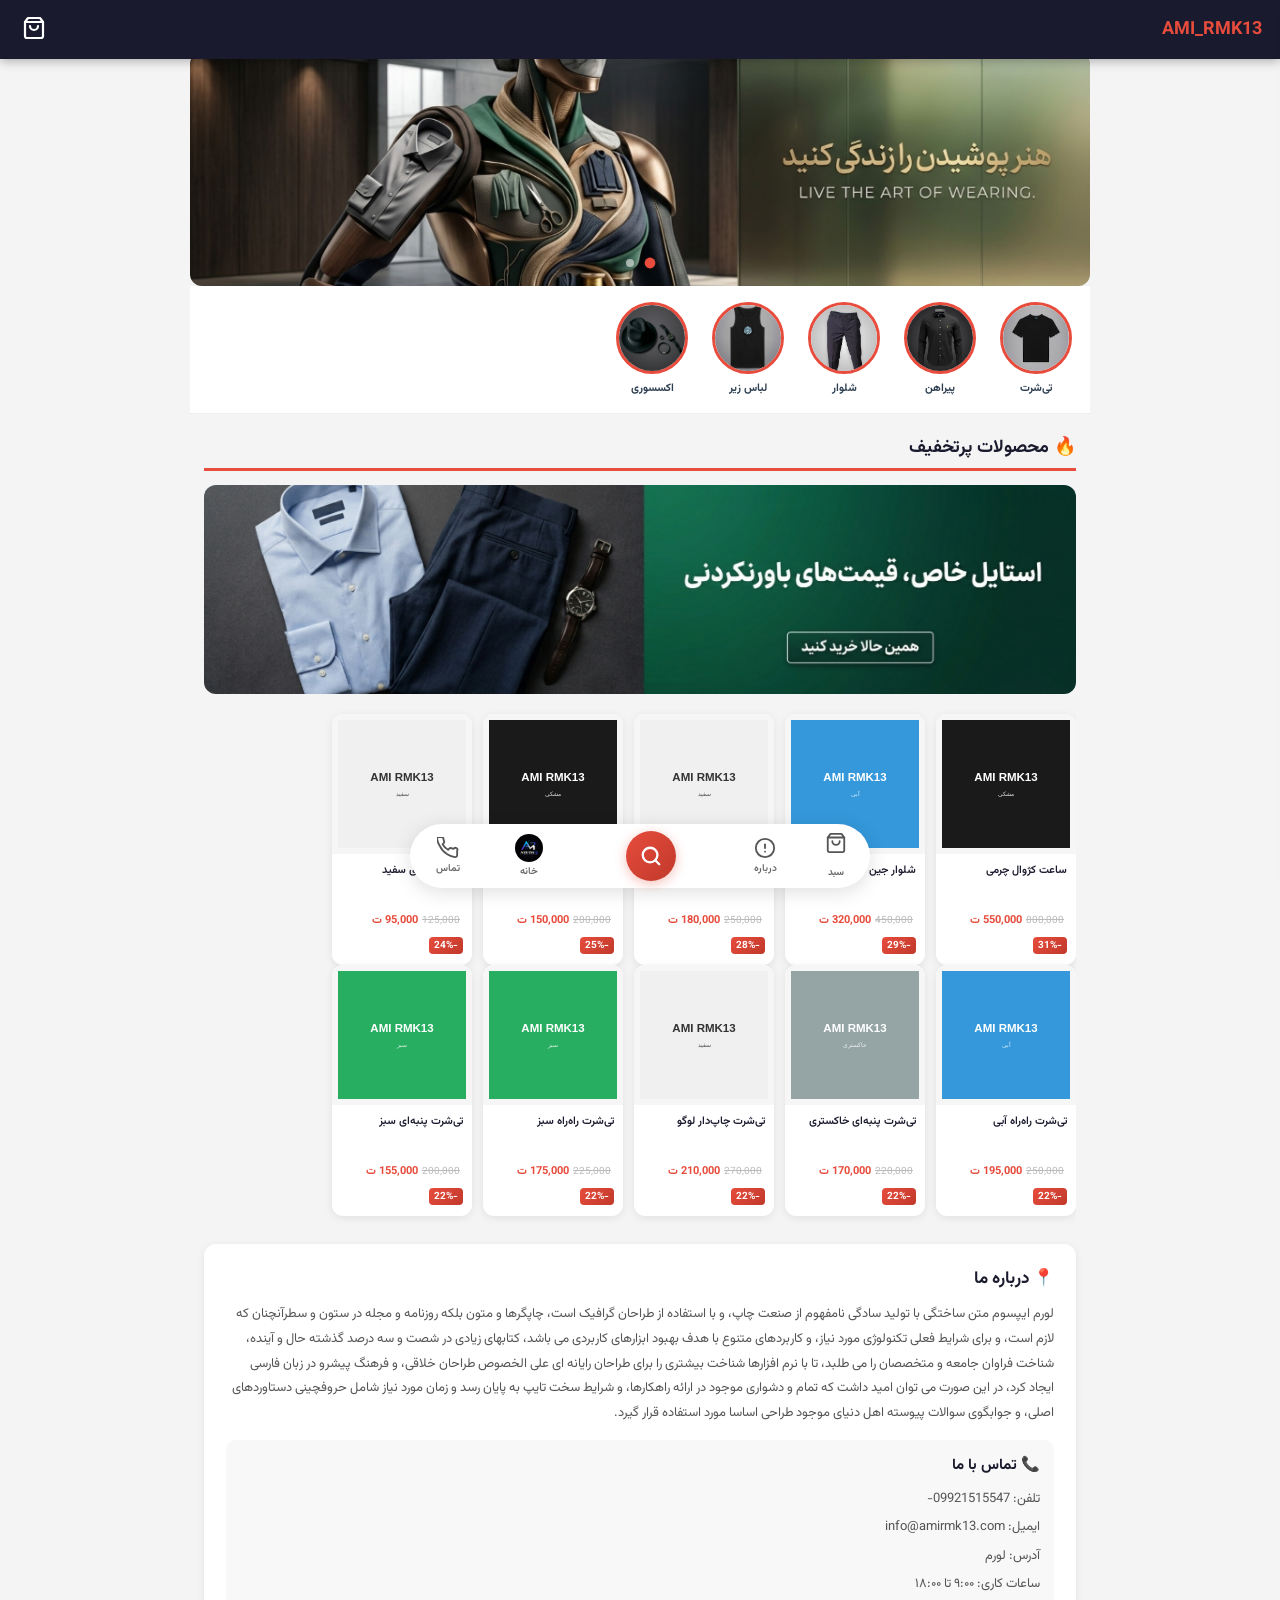
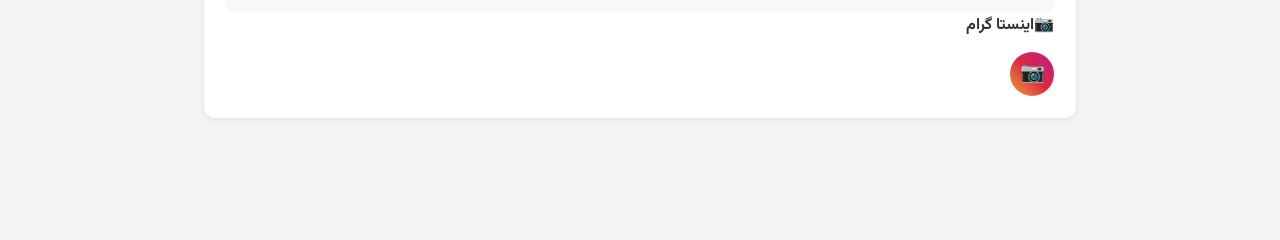
==== index.html @ 7423c5c1 "Add files via upload" ====
<!doctype html>
<html lang="fa" dir="rtl">
  <head>
    <meta charset="UTF-8" />
    <meta name="viewport" content="width=device-width, initial-scale=1.0" />
    <title>AMI_RMK13</title>
    <link
      href="https://fonts.googleapis.com/css2?family=Vazirmatn:wght@400;500;600;700&display=swap"
      rel="stylesheet"
    />
    <link rel="stylesheet" href="shared.css" />
  </head>
  <body>
    <header class="top-header">
      <div class="header-inner">
        <span class="logo-text">AMI_RMK13</span>
        <button class="header-cart-btn" onclick="toggleCart()">
          <svg
            viewBox="0 0 24 24"
            fill="none"
            stroke="white"
            stroke-width="2.2"
            stroke-linecap="round"
            stroke-linejoin="round"
          >
            <path d="M6 2L3 6v14a2 2 0 002 2h14a2 2 0 002-2V6l-3-4z" />
            <line x1="3" y1="6" x2="21" y2="6" />
            <path d="M16 10a4 4 0 01-8 0" />
          </svg>
          <span class="hc-badge" id="hc-badge"></span>
        </button>
      </div>
    </header>

    <div class="banner-slider">
      <div class="b-slide active"><img id="banner1" src="" alt="بنر ۱" /></div>
      <div class="b-slide"><img id="banner2" src="" alt="بنر ۲" /></div>
      <div class="b-dots">
        <span class="b-dot active" onclick="goBanner(0)"></span>
        <span class="b-dot" onclick="goBanner(1)"></span>
      </div>
    </div>

    <div class="cat-section">
      <div class="cat-list">
        <div class="cat-item" onclick="location.href = 'tshirt.html'">
          <div class="cat-circle">
            <img id="cat-tshirt" src="تیشرت.jpg" alt="تی‌شرت" />
          </div>
          <span class="cat-name">تی‌شرت</span>
        </div>
        <div class="cat-item" onclick="location.href = 'shirt.html'">
          <div class="cat-circle">
            <img id="cat-shirt" src="" alt="پیراهن" />
          </div>
          <span class="cat-name">پیراهن</span>
        </div>
        <div class="cat-item" onclick="location.href = 'pants.html'">
          <div class="cat-circle">
            <img id="cat-pants" src="" alt="شلوار" />
          </div>
          <span class="cat-name">شلوار</span>
        </div>
        <div class="cat-item" onclick="location.href = 'underwear.html'">
          <div class="cat-circle">
            <img id="cat-underwear" src="" alt="لباس زیر" />
          </div>
          <span class="cat-name">لباس زیر</span>
        </div>
        <div class="cat-item" onclick="location.href = 'accessory.html'">
          <div class="cat-circle">
            <img id="cat-accessory" src="" alt="اکسسوری" />
          </div>
          <span class="cat-name">اکسسوری</span>
        </div>
      </div>
    </div>

    <div class="sec-wrap">
      <span class="sec-head">🔥 محصولات پرتخفیف</span>
      <div class="inner-banner">
        <img id="disc-banner" src="" alt="بنر تخفیف" />
      </div>
      <div class="h-scroll" id="discount-scroll">
        <div class="h-inner" id="discount-list"></div>
      </div>
    </div>

    <div class="about-box" id="about-section">
      <h2>📍 درباره ما</h2>
      <p>
        لورم ایپسوم متن ساختگی با تولید سادگی نامفهوم از صنعت چاپ، و با استفاده
        از طراحان گرافیک است، چاپگرها و متون بلکه روزنامه و مجله در ستون و
        سطرآنچنان که لازم است، و برای شرایط فعلی تکنولوژی مورد نیاز، و کاربردهای
        متنوع با هدف بهبود ابزارهای کاربردی می باشد، کتابهای زیادی در شصت و سه
        درصد گذشته حال و آینده، شناخت فراوان جامعه و متخصصان را می طلبد، تا با
        نرم افزارها شناخت بیشتری را برای طراحان رایانه ای علی الخصوص طراحان
        خلاقی، و فرهنگ پیشرو در زبان فارسی ایجاد کرد، در این صورت می توان امید
        داشت که تمام و دشواری موجود در ارائه راهکارها، و شرایط سخت تایپ به پایان
        رسد و زمان مورد نیاز شامل حروفچینی دستاوردهای اصلی، و جوابگوی سوالات
        پیوسته اهل دنیای موجود طراحی اساسا مورد استفاده قرار گیرد.
      </p>
      <div class="contact-box" id="contact-section">
        <h3>📞 تماس با ما</h3>
        <p>
          تلفن: 09921515547-<br />ایمیل: info@amirmk13.com<br />آدرس: لورم<br />ساعات
          کاری: ۹:۰۰ تا ۱۸:۰۰
        </p>
      </div>
      <h4>📷اینستا گرام</h4>
      <a
        href="https://www.instagram.com/ami_rmk13?igsh=emZnbnZmOTB2OTJl"
        target="_blank"
        class="insta-btn"
        >📷</a
      >
    </div>

    <div id="bnav"></div>
    <div id="cart-sidebar" class="cart-sidebar">
      <div class="cs-header">
        <span>🛒 سبد خرید</span><button onclick="toggleCart()">✕</button>
      </div>
      <div class="cs-items" id="cs-items"></div>
      <div class="cs-footer">
        <span>جمع کل:</span><strong id="cs-total">۰ تومان</strong>
      </div>
      <button class="checkout-btn">✅ ثبت سفارش</button>
    </div>
    <div class="cart-overlay" id="cart-overlay" onclick="toggleCart()"></div>

    <script src="products-data.js"></script>
    <script src="shared.js"></script>
    <script>
      /* 🔴 بنرها — اگه عکس واقعی داری، src این دوتا رو عوض کن */
      document.getElementById("banner1").src = "بنر1.jpg";
      svgImg(1200, 500, "e74c3c", "ffffff", "بنر شماره ۱", "AMI_RMK13");
      document.getElementById("banner2").src = "بنر2.jpg";
      svgImg(1200, 500, "1a1a2e", "ffffff", "بنر شماره ۲", "تخفیف ویژه");
      document.getElementById("disc-banner").src = "بنر3.jpg";
      svgImg(1200, 290, "c0392b", "ffffff", "محصولات پرتخفیف", "تا ۳۱٪ تخفیف");

      /* 🔴 آیکون دسته‌بندی‌ها */
      document.getElementById("cat-tshirt").src = "تیشرت.jpg";
      svgImg(150, 150, "3498db", "ffffff", "تی‌شرت");
      document.getElementById("cat-shirt").src = "پیراهن.jpg";
      svgImg(150, 150, "27ae60", "ffffff", "پیراهن");
      document.getElementById("cat-pants").src = "شلوار.jpg";
      svgImg(150, 150, "1a1a2e", "ffffff", "شلوار");
      document.getElementById("cat-underwear").src = "لباس زیر.jpg";
      svgImg(150, 150, "95a5a6", "ffffff", "لباس زیر");
      document.getElementById("cat-accessory").src = "اکسسوری.jpg";
      svgImg(150, 150, "d4af37", "3a3a3a", "اکسسوری");

      /* اسلایدر بنر */
      var bi = 0,
        bSlides = document.querySelectorAll(".b-slide"),
        bDots = document.querySelectorAll(".b-dot");
      function goBanner(n) {
        bi = n;
        bSlides.forEach(function (s, i) {
          s.classList.toggle("active", i === n);
        });
        bDots.forEach(function (d, i) {
          d.classList.toggle("active", i === n);
        });
        clearInterval(bT);
        bT = setInterval(function () {
          goBanner((bi + 1) % bSlides.length);
        }, 4000);
      }
      var bT = setInterval(function () {
        goBanner((bi + 1) % bSlides.length);
      }, 4000);

      /* محصولات پرتخفیف */
      var discountIds = Object.keys(PRODUCTS_DB)
        .sort(function (a, b) {
          return PRODUCTS_DB[b].disc - PRODUCTS_DB[a].disc;
        })
        .slice(0, 10);
      document.getElementById("discount-list").innerHTML = discountIds
        .map(function (id) {
          return renderProductCard(PRODUCTS_DB[id], id, "p-card");
        })
        .join("");
      enableDragScroll(document.getElementById("discount-scroll"));
    </script>
  </body>
</html>
---- shared.css ----
* {
  margin: 0;
  padding: 0;
  box-sizing: border-box;
  border: 0;
}
html,
body {
  width: 100%;
  overflow-x: hidden;
}
body {
  font-family: "Vazirmatn", "Segoe UI", Tahoma, sans-serif;
  background: #f4f4f4;
  color: #333;
  direction: rtl;
  text-align: right;
  padding-top: 52px;
  padding-bottom: 100px;
}

/* HEADER */
.top-header {
  position: fixed;
  top: 0;
  right: 0;
  left: 0;
  background: #1a1a2e;
  padding: 12px 18px;
  z-index: 500;
  box-shadow: 0 2px 10px rgba(0, 0, 0, 0.3);
}
.header-inner {
  display: flex;
  align-items: center;
  justify-content: space-between;
}
.logo-text {
  font-size: 18px;
  font-weight: 700;
  color: #e74c3c;
}
.header-cart-btn {
  background: none;
  border: none;
  cursor: pointer;
  position: relative;
  padding: 4px;
}
.header-cart-btn svg {
  width: 24px;
  height: 24px;
}
.hc-badge {
  position: absolute;
  top: -2px;
  right: -2px;
  background: #e74c3c;
  color: white;
  font-size: 9px;
  font-weight: 700;
  min-width: 15px;
  height: 15px;
  border-radius: 50%;
  display: none;
  align-items: center;
  justify-content: center;
}

/* BOTTOM NAV */
.bottom-nav {
  position: fixed;
  bottom: 12px;
  left: 50%;
  transform: translateX(-50%);
  width: calc(100% - 24px);
  max-width: 500px;
  background: white;
  border-radius: 50px;
  box-shadow: 0 4px 20px rgba(0, 0, 0, 0.13);
  z-index: 999;
  height: 64px;
  display: table;
}
.bn-item {
  display: table-cell;
  vertical-align: middle;
  text-align: center;
  cursor: pointer;
}
.bn-item:active {
  opacity: 0.55;
}
.bn-svg {
  display: block;
  margin: 0 auto 2px;
}
.bn-svg svg {
  width: 22px;
  height: 22px;
  display: block;
  margin: 0 auto;
}
.bn-label {
  display: block;
  font-size: 10px;
  color: #666;
  font-weight: 600;
}
.bn-search-center {
  display: table-cell;
  vertical-align: middle;
  text-align: center;
  cursor: pointer;
}
.bn-search-circle {
  width: 50px;
  height: 50px;
  border-radius: 50%;
  background: linear-gradient(135deg, #e74c3c, #c0392b);
  margin: 0 auto;
  display: flex;
  align-items: center;
  justify-content: center;
  box-shadow: 0 3px 12px rgba(231, 76, 60, 0.35);
}
.bn-search-circle svg {
  width: 22px;
  height: 22px;
}
.cart-badge {
  position: absolute;
  top: 6px;
  left: 50%;
  margin-left: -18px;
  background: #e74c3c;
  color: white;
  font-size: 9px;
  font-weight: 700;
  min-width: 16px;
  height: 16px;
  border-radius: 50%;
  display: none;
  align-items: center;
  justify-content: center;
}

/* BANNER */
.banner-slider {
  position: relative;
  width: 100%;
  padding-top: 42%;
  overflow: hidden;
  background: #ddd;
}
.b-slide {
  position: absolute;
  inset: 0;
  opacity: 0;
  transition: opacity 0.8s;
}
.b-slide.active {
  opacity: 1;
}
.b-slide img {
  position: absolute;
  inset: 0;
  width: 100%;
  height: 100%;
  object-fit: cover;
  display: block;
}
.b-dots {
  position: absolute;
  bottom: 10px;
  left: 50%;
  transform: translateX(-50%);
  z-index: 5;
}
.b-dot {
  display: inline-block;
  width: 8px;
  height: 8px;
  background: rgba(255, 255, 255, 0.55);
  border-radius: 50%;
  margin: 0 4px;
  cursor: pointer;
}
.b-dot.active {
  background: #e74c3c;
  transform: scale(1.35);
}

/* CATEGORY */
.cat-section {
  background: white;
  padding: 16px 0;
  border-bottom: 1px solid #eee;
  overflow-x: auto;
  -webkit-overflow-scrolling: touch;
}
.cat-list {
  display: inline-block;
  white-space: nowrap;
  padding: 0 14px;
}
.cat-item {
  display: inline-block;
  vertical-align: top;
  text-align: center;
  margin-left: 12px;
  width: 80px;
  cursor: pointer;
}
.cat-circle {
  width: 72px;
  height: 72px;
  border-radius: 50%;
  overflow: hidden;
  border: 3px solid #e74c3c;
  margin: 0 auto 6px;
  position: relative;
}
.cat-circle img {
  position: absolute;
  inset: 0;
  width: 100%;
  height: 100%;
  object-fit: cover;
  display: block;
}
.cat-name {
  display: block;
  font-size: 11px;
  font-weight: 700;
  color: #2c3e50;
}

/* SECTION */
.sec-wrap {
  padding: 20px 14px;
}
.sec-head {
  display: block;
  font-size: 18px;
  font-weight: 700;
  color: #1a1a2e;
  border-bottom: 3px solid #e74c3c;
  padding-bottom: 6px;
  margin-bottom: 14px;
}
.inner-banner {
  width: 100%;
  padding-top: 24%;
  position: relative;
  border-radius: 12px;
  overflow: hidden;
  margin-bottom: 16px;
}
.inner-banner img {
  position: absolute;
  inset: 0;
  width: 100%;
  height: 100%;
  object-fit: cover;
  display: block;
}

/* ===== قاب یکسان عکس‌ها — همه جا ===== */
.img-frame {
  position: relative;
  width: 100%;
  padding-top: 100%;
  background: #f6f6f6;
  overflow: hidden;
}
.img-frame img {
  position: absolute;
  inset: 0;
  width: 100%;
  height: 100%;
  object-fit: contain;
  object-position: center;
  padding: 6px;
  box-sizing: border-box;
  transition: opacity 0.35s ease;
  display: block;
}

/* H-SCROLL + درگ */
.h-scroll {
  overflow-x: auto;
  -webkit-overflow-scrolling: touch;
  padding-bottom: 4px;
  cursor: grab;
}
.h-scroll.dragging {
  cursor: grabbing;
}
.h-scroll.dragging * {
  pointer-events: none;
}
.h-inner {
  display: inline-block;
  padding: 4px 0;
}
.p-card {
  display: inline-block;
  vertical-align: top;
  width: 140px;
  min-width: 140px;
  margin-left: 11px;
  background: white;
  border-radius: 11px;
  overflow: hidden;
  box-shadow: 0 2px 8px rgba(0, 0, 0, 0.08);
  cursor: pointer;
  transition: transform 0.25s;
}
.p-card:active {
  transform: scale(0.97);
}
.p-card .img-frame {
  border-radius: 11px 11px 0 0;
}
.p-info {
  padding: 8px 9px;
}
.p-name {
  display: block;
  font-size: 11px;
  font-weight: 600;
  color: #1a1a2e;
  margin-bottom: 3px;
}
.p-price {
  color: #e74c3c;
  font-size: 11px;
  font-weight: 700;
}
.p-old {
  color: #bbb;
  font-size: 10px;
  text-decoration: line-through;
  margin-right: 3px;
}
.p-badge {
  display: inline-block;
  background: linear-gradient(135deg, #e74c3c, #c0392b);
  color: white;
  font-size: 10px;
  font-weight: 700;
  padding: 1px 5px;
  border-radius: 4px;
  margin-top: 2px;
}

/* ABOUT */
.about-box {
  background: white;
  margin: 0 14px 22px;
  border-radius: 12px;
  padding: 22px;
  box-shadow: 0 2px 8px rgba(0, 0, 0, 0.07);
}
.about-box h2 {
  font-size: 17px;
  font-weight: 700;
  color: #1a1a2e;
  margin-bottom: 10px;
}
.about-box p {
  font-size: 13px;
  color: #555;
  line-height: 1.9;
}
.contact-box {
  background: #f8f8f8;
  border-radius: 10px;
  padding: 14px;
  margin-top: 14px;
}
.contact-box h3 {
  font-size: 15px;
  font-weight: 700;
  color: #1a1a2e;
  margin-bottom: 8px;
}
.contact-box p {
  font-size: 13px;
  color: #555;
  line-height: 2.2;
}
.insta-btn {
  display: inline-flex;
  width: 44px;
  height: 44px;
  background: linear-gradient(
    45deg,
    #f09433,
    #e6683c,
    #dc2743,
    #cc2366,
    #bc1888
  );
  border-radius: 50%;
  align-items: center;
  justify-content: center;
  font-size: 20px;
  text-decoration: none;
  margin-top: 14px;
}

/* CATEGORY PAGE */
.cat-search-bar {
  background: white;
  padding: 12px 14px;
  border-bottom: 1px solid #eee;
}
.cat-search-input {
  width: 100%;
  padding: 10px 16px;
  border: 2px solid #eee;
  border-radius: 22px;
  font-size: 13px;
  font-family: "Vazirmatn", sans-serif;
  color: #333;
  outline: none;
  text-align: right;
  background: #fafafa;
  transition: border 0.3s;
}
.cat-search-input:focus {
  border-color: #e74c3c;
  background: white;
}
.filter-row {
  background: white;
  padding: 10px 14px;
  border-bottom: 1px solid #eee;
  overflow-x: auto;
  -webkit-overflow-scrolling: touch;
  white-space: nowrap;
}
.f-btn {
  display: inline-block;
  padding: 6px 14px;
  border-radius: 18px;
  background: #f0f0f0;
  color: #555;
  font-size: 12px;
  font-weight: 600;
  cursor: pointer;
  margin-left: 7px;
  vertical-align: middle;
}
.f-btn.active {
  background: linear-gradient(135deg, #e74c3c, #c0392b);
  color: white;
  box-shadow: 0 2px 8px rgba(231, 76, 60, 0.25);
}

/* GRID */
.prod-grid {
  padding: 13px;
}
.prod-grid-inner {
  display: block;
  text-align: right;
}
.g-card {
  display: inline-block;
  vertical-align: top;
  width: calc(50% - 7px);
  margin-bottom: 13px;
  margin-left: 12px;
  background: white;
  border-radius: 11px;
  overflow: hidden;
  box-shadow: 0 2px 8px rgba(0, 0, 0, 0.07);
  cursor: pointer;
  transition: transform 0.25s;
}
.g-card:nth-child(2n + 1) {
  margin-left: 0;
}
.g-card:active {
  transform: scale(0.97);
}
.g-card .img-frame {
  border-radius: 11px 11px 0 0;
}
.g-info {
  padding: 9px 10px;
}
.g-name {
  display: block;
  font-size: 12px;
  font-weight: 600;
  color: #1a1a2e;
  margin-bottom: 3px;
}
.g-price {
  color: #e74c3c;
  font-size: 12px;
  font-weight: 700;
}
.g-old {
  color: #bbb;
  font-size: 11px;
  text-decoration: line-through;
  margin-right: 3px;
}
.g-badge {
  display: inline-block;
  background: linear-gradient(135deg, #e74c3c, #c0392b);
  color: white;
  font-size: 10px;
  font-weight: 700;
  padding: 2px 6px;
  border-radius: 5px;
  margin-top: 2px;
}
.no-result {
  text-align: center;
  padding: 40px;
  color: #aaa;
  font-size: 13px;
  display: none;
}

/* DETAIL PAGE */
.back-btn {
  display: inline-flex;
  align-items: center;
  gap: 6px;
  padding: 7px 14px;
  background: #f0f0f0;
  border-radius: 18px;
  font-size: 12px;
  font-weight: 600;
  cursor: pointer;
  margin: 12px 14px;
  color: #333;
  border: none;
  font-family: "Vazirmatn", sans-serif;
}
.back-btn:active {
  background: #e74c3c;
  color: white;
}
.breadcrumb {
  font-size: 11px;
  color: #999;
  padding: 0 14px 6px;
}
.breadcrumb a {
  color: #e74c3c;
  text-decoration: none;
}

/* قاب عکس اصلی — هم‌اندازه با بدنه توضیحات، نه بزرگ */
.detail-img-frame {
  margin: 6px 14px 0;
  background: #f6f6f6;
  border-radius: 14px;
  position: relative;
  padding-top: 78%;
  max-height: 320px;
  overflow: hidden;
  cursor: zoom-in;
}
.detail-img-frame img {
  position: absolute;
  inset: 0;
  width: 100%;
  height: 100%;
  object-fit: contain;
  padding: 16px;
  box-sizing: border-box;
  transition: opacity 0.3s;
}
.zoom-hint {
  position: absolute;
  bottom: 8px;
  left: 8px;
  background: rgba(0, 0, 0, 0.45);
  color: white;
  font-size: 10px;
  padding: 3px 9px;
  border-radius: 8px;
}

.thumb-row {
  display: flex;
  gap: 8px;
  padding: 10px 14px;
  overflow-x: auto;
  background: white;
  -webkit-overflow-scrolling: touch;
}
.thumb {
  width: 58px;
  height: 58px;
  border-radius: 8px;
  object-fit: contain;
  background: #f6f6f6;
  padding: 4px;
  cursor: pointer;
  flex-shrink: 0;
  border: 2px solid transparent;
}
.thumb.active {
  border-color: #e74c3c;
}

.detail-body {
  background: white;
  padding: 16px 14px;
}
.detail-name {
  font-size: 17px;
  font-weight: 700;
  color: #1a1a2e;
  margin-bottom: 7px;
}
.detail-prices {
  margin-bottom: 14px;
  display: flex;
  align-items: center;
  flex-wrap: wrap;
  gap: 6px;
}
.detail-disc {
  display: inline-block;
  background: linear-gradient(135deg, #e74c3c, #c0392b);
  color: white;
  font-size: 11px;
  font-weight: 700;
  padding: 2px 8px;
  border-radius: 5px;
}
.detail-old {
  font-size: 13px;
  color: #bbb;
  text-decoration: line-through;
}
.detail-price {
  font-size: 18px;
  font-weight: 700;
  color: #e74c3c;
}
.stock-info {
  font-size: 12px;
  color: #27ae60;
  font-weight: 600;
  margin-bottom: 14px;
}

.sec-label {
  font-size: 13px;
  font-weight: 700;
  color: #1a1a2e;
  margin-bottom: 8px;
  display: block;
}
.color-name-show {
  font-size: 11px;
  color: #888;
  font-weight: 500;
  margin-right: 6px;
}
.color-dots {
  display: flex;
  flex-wrap: wrap;
  gap: 9px;
  margin-bottom: 14px;
}
.color-dot {
  width: 32px;
  height: 32px;
  border-radius: 50%;
  cursor: pointer;
  border: 3px solid transparent;
  transition: transform 0.2s;
}
.color-dot.selected {
  border-color: #1a1a2e;
  box-shadow: 0 0 0 2px rgba(26, 26, 46, 0.2);
}
.color-dot:active {
  transform: scale(1.1);
}

.size-btns {
  display: flex;
  flex-wrap: wrap;
  gap: 7px;
  margin-bottom: 16px;
}
.sz-btn {
  padding: 7px 15px;
  border-radius: 8px;
  background: #f0f0f0;
  color: #333;
  font-size: 12px;
  font-weight: 700;
  cursor: pointer;
  border: 2px solid transparent;
}
.sz-btn.selected {
  background: linear-gradient(135deg, #1a1a2e, #2c3e50);
  color: white;
  border-color: #1a1a2e;
}

.qty-row {
  display: flex;
  align-items: center;
  gap: 12px;
  margin-bottom: 16px;
}
.qty-box {
  display: flex;
  align-items: center;
  gap: 10px;
  background: #f5f5f5;
  border-radius: 10px;
  padding: 6px 10px;
}
.qty-btn {
  width: 28px;
  height: 28px;
  border-radius: 8px;
  background: white;
  border: none;
  font-size: 16px;
  font-weight: 700;
  color: #1a1a2e;
  cursor: pointer;
  display: flex;
  align-items: center;
  justify-content: center;
  box-shadow: 0 1px 4px rgba(0, 0, 0, 0.08);
}
.qty-num {
  font-size: 14px;
  font-weight: 700;
  color: #1a1a2e;
  min-width: 24px;
  text-align: center;
}

.add-cart-btn {
  display: flex;
  align-items: center;
  justify-content: center;
  gap: 6px;
  width: 100%;
  padding: 11px;
  background: linear-gradient(135deg, #e74c3c, #c0392b);
  color: white;
  border: none;
  border-radius: 10px;
  font-size: 14px;
  font-weight: 700;
  cursor: pointer;
  margin-bottom: 8px;
  box-shadow: 0 3px 10px rgba(231, 76, 60, 0.22);
  font-family: "Vazirmatn", sans-serif;
}
.buy-btn {
  display: flex;
  align-items: center;
  justify-content: center;
  gap: 6px;
  width: 100%;
  padding: 11px;
  background: linear-gradient(135deg, #27ae60, #1e8449);
  color: white;
  border: none;
  border-radius: 10px;
  font-size: 14px;
  font-weight: 700;
  cursor: pointer;
  box-shadow: 0 3px 10px rgba(39, 174, 96, 0.22);
  font-family: "Vazirmatn", sans-serif;
}

.desc-tabs {
  display: flex;
  border-bottom: 1px solid #eee;
  margin-top: 6px;
}
.desc-tab {
  padding: 10px 16px;
  font-size: 13px;
  font-weight: 700;
  color: #999;
  cursor: pointer;
  border-bottom: 3px solid transparent;
}
.desc-tab.active {
  color: #e74c3c;
  border-color: #e74c3c;
}
.desc-panel {
  padding: 14px 0;
  display: none;
}
.desc-panel.active {
  display: block;
}
.desc-panel p {
  font-size: 13px;
  color: #555;
  line-height: 1.9;
}
.spec-row {
  display: flex;
  justify-content: space-between;
  padding: 8px 0;
  border-bottom: 1px solid #f3f3f3;
  font-size: 12.5px;
}
.spec-row span:first-child {
  color: #999;
}
.spec-row span:last-child {
  color: #333;
  font-weight: 600;
}

/* REVIEWS */
.section-box {
  padding: 16px 14px;
  background: white;
  margin-top: 8px;
}
.section-title {
  font-size: 16px;
  font-weight: 700;
  color: #1a1a2e;
  margin-bottom: 14px;
}
.rating-summary {
  display: flex;
  align-items: center;
  gap: 14px;
  background: #fffaf0;
  border-radius: 12px;
  padding: 14px;
  margin-bottom: 16px;
}
.rating-big {
  font-size: 28px;
  font-weight: 700;
  color: #1a1a2e;
}
.rating-stars-big {
  color: #f1c40f;
  font-size: 15px;
  margin: 3px 0;
}
.rating-count {
  font-size: 11px;
  color: #999;
}
.rev-item {
  background: #f8f8f8;
  border-radius: 10px;
  padding: 12px;
  margin-bottom: 10px;
}
.rev-header {
  display: flex;
  justify-content: space-between;
  align-items: center;
  margin-bottom: 5px;
}
.rev-name {
  font-size: 13px;
  font-weight: 700;
  color: #1a1a2e;
}
.rev-stars {
  color: #f1c40f;
  font-size: 13px;
}
.rev-text {
  font-size: 12px;
  color: #555;
  line-height: 1.8;
}
.rev-date {
  font-size: 10px;
  color: #aaa;
  margin-top: 3px;
}

/* FORM */
.review-form {
  background: white;
  border-radius: 12px;
  padding: 16px 14px;
  margin: 8px 14px;
  box-shadow: 0 2px 8px rgba(0, 0, 0, 0.07);
}
.review-form h3 {
  font-size: 15px;
  font-weight: 700;
  color: #1a1a2e;
  margin-bottom: 14px;
}
.form-row {
  margin-bottom: 12px;
}
.form-label {
  display: block;
  font-size: 12px;
  font-weight: 600;
  color: #333;
  margin-bottom: 5px;
}
.form-input {
  width: 100%;
  padding: 10px 13px;
  border: 2px solid #eee;
  border-radius: 9px;
  font-size: 13px;
  font-family: "Vazirmatn", sans-serif;
  color: #333;
  outline: none;
  text-align: right;
  background: #fafafa;
}
.form-input:focus {
  border-color: #e74c3c;
  background: white;
}
.form-textarea {
  width: 100%;
  padding: 10px 13px;
  border: 2px solid #eee;
  border-radius: 9px;
  font-size: 13px;
  font-family: "Vazirmatn", sans-serif;
  color: #333;
  outline: none;
  text-align: right;
  resize: none;
  height: 85px;
  background: #fafafa;
}
.form-textarea:focus {
  border-color: #e74c3c;
  background: white;
}
.star-picker {
  display: flex;
  flex-direction: row-reverse;
  justify-content: flex-end;
  gap: 4px;
  margin-top: 4px;
}
.star-picker input {
  display: none;
}
.star-picker label {
  font-size: 26px;
  color: #ddd;
  cursor: pointer;
}
.star-picker input:checked ~ label,
.star-picker label:hover,
.star-picker label:hover ~ label {
  color: #f1c40f;
}
.submit-review-btn {
  display: flex;
  align-items: center;
  justify-content: center;
  gap: 6px;
  width: 100%;
  padding: 11px;
  background: linear-gradient(135deg, #3498db, #2980b9);
  color: white;
  border: none;
  border-radius: 10px;
  font-size: 14px;
  font-weight: 700;
  cursor: pointer;
  font-family: "Vazirmatn", sans-serif;
  box-shadow: 0 3px 10px rgba(52, 152, 219, 0.22);
}

/* LIGHTBOX */
.lightbox {
  display: none;
  position: fixed;
  inset: 0;
  background: rgba(0, 0, 0, 0.9);
  z-index: 5000;
  align-items: center;
  justify-content: center;
}
.lightbox.open {
  display: flex;
}
.lightbox img {
  max-width: 90vw;
  max-height: 78vh;
  object-fit: contain;
  border-radius: 8px;
  background: white;
}
.lightbox-close {
  position: absolute;
  top: 16px;
  left: 16px;
  width: 38px;
  height: 38px;
  border-radius: 50%;
  background: rgba(255, 255, 255, 0.15);
  color: white;
  border: none;
  font-size: 20px;
  cursor: pointer;
  display: flex;
  align-items: center;
  justify-content: center;
}
.lightbox-arrow {
  position: absolute;
  top: 50%;
  transform: translateY(-50%);
  width: 44px;
  height: 44px;
  border-radius: 50%;
  background: rgba(255, 255, 255, 0.15);
  color: white;
  border: none;
  font-size: 24px;
  cursor: pointer;
  display: flex;
  align-items: center;
  justify-content: center;
}
.lightbox-arrow.prev {
  right: 12px;
}
.lightbox-arrow.next {
  left: 12px;
}
.lightbox-counter {
  position: absolute;
  bottom: 18px;
  left: 50%;
  transform: translateX(-50%);
  color: white;
  font-size: 12px;
  background: rgba(255, 255, 255, 0.15);
  padding: 4px 14px;
  border-radius: 14px;
}

/* CART SIDEBAR */
.cart-sidebar {
  position: fixed;
  top: 0;
  right: -310px;
  width: 290px;
  height: 100%;
  background: white;
  z-index: 3000;
  transition: right 0.33s ease;
  box-shadow: -4px 0 18px rgba(0, 0, 0, 0.13);
  display: flex;
  flex-direction: column;
}
.cart-sidebar.open {
  right: 0;
}
.cs-header {
  padding: 15px 16px;
  background: linear-gradient(135deg, #1a1a2e, #2c3e50);
  color: white;
  display: flex;
  justify-content: space-between;
  align-items: center;
  font-weight: 700;
  font-size: 15px;
}
.cs-header button {
  background: none;
  border: none;
  color: white;
  font-size: 18px;
  cursor: pointer;
}
.cs-items {
  flex: 1;
  overflow-y: auto;
  padding: 10px;
}
.cs-empty {
  text-align: center;
  color: #aaa;
  padding: 35px 0;
  font-size: 13px;
}
.cs-item {
  background: #f8f8f8;
  border-radius: 9px;
  padding: 9px;
  margin-bottom: 9px;
  display: flex;
  align-items: center;
  gap: 9px;
}
.cs-item-img {
  width: 48px;
  height: 48px;
  border-radius: 7px;
  object-fit: contain;
  background: #fff;
  flex-shrink: 0;
}
.cs-item-info {
  flex: 1;
  text-align: right;
}
.cs-item-name {
  font-weight: 700;
  color: #1a1a2e;
  font-size: 12px;
  margin-bottom: 2px;
}
.cs-item-sub {
  font-size: 10px;
  color: #888;
  margin-bottom: 2px;
}
.cs-item-price {
  color: #e74c3c;
  font-weight: 700;
  font-size: 12px;
}
.cs-qty {
  display: flex;
  align-items: center;
  gap: 7px;
  margin-top: 4px;
}
.cs-qty-btn {
  width: 22px;
  height: 22px;
  border-radius: 50%;
  background: #e74c3c;
  color: white;
  border: none;
  font-size: 13px;
  cursor: pointer;
  display: flex;
  align-items: center;
  justify-content: center;
  font-weight: 700;
}
.cs-qty-num {
  font-size: 12px;
  font-weight: 700;
  color: #1a1a2e;
}
.cs-item-del {
  background: none;
  border: none;
  color: #e74c3c;
  cursor: pointer;
  font-size: 16px;
}
.cs-footer {
  padding: 12px 16px;
  border-top: 1px solid #eee;
  display: flex;
  justify-content: space-between;
  align-items: center;
}
.cs-footer span {
  font-size: 13px;
  color: #555;
}
.cs-footer strong {
  font-size: 16px;
  color: #e74c3c;
}
.checkout-btn {
  display: block;
  width: calc(100% - 30px);
  margin: 0 15px 15px;
  padding: 11px;
  background: linear-gradient(135deg, #27ae60, #1e8449);
  color: white;
  border: none;
  border-radius: 10px;
  font-size: 13px;
  font-weight: 700;
  cursor: pointer;
  font-family: "Vazirmatn", sans-serif;
}
.cart-overlay {
  display: none;
  position: fixed;
  inset: 0;
  background: rgba(0, 0, 0, 0.38);
  z-index: 2999;
}
.cart-overlay.show {
  display: block;
}

/* SEARCH OVERLAY */
.search-overlay {
  display: none;
  position: fixed;
  inset: 0;
  background: rgba(0, 0, 0, 0.5);
  z-index: 2000;
  align-items: flex-start;
  justify-content: center;
  padding-top: 80px;
}
.search-overlay.open {
  display: flex;
}
.search-box-inner {
  width: 90%;
  max-width: 460px;
  background: white;
  border-radius: 16px;
  padding: 18px;
  box-shadow: 0 8px 28px rgba(0, 0, 0, 0.2);
}
.search-input-big {
  width: 100%;
  padding: 12px 16px;
  border: 2px solid #e74c3c;
  border-radius: 22px;
  font-size: 14px;
  font-family: "Vazirmatn", sans-serif;
  color: #333;
  outline: none;
  text-align: right;
  background: #fafafa;
}
.search-close-btn {
  display: block;
  width: 100%;
  margin-top: 10px;
  padding: 10px;
  background: #f0f0f0;
  border: none;
  border-radius: 9px;
  font-size: 13px;
  font-weight: 600;
  cursor: pointer;
  color: #555;
}

/* RESPONSIVE */
@media (max-width: 480px) {
  .g-card {
    width: calc(50% - 6px);
    margin-left: 10px;
  }
  .g-card:nth-child(2n + 1) {
    margin-left: 0;
  }
  .banner-slider {
    padding-top: 48%;
  }
  .detail-img-frame {
    padding-top: 95%;
  }
}
@media (min-width: 601px) {
  body {
    max-width: 700px;
    margin: 0 auto;
  }
  .top-header,
  .cart-overlay,
  .cart-sidebar {
    max-width: 100%;
  }
  .bottom-nav {
    max-width: 460px;
  }
  .banner-slider {
    padding-top: 32%;
  }
  .g-card {
    width: calc(33.33% - 9px);
    margin-left: 12px;
  }
  .g-card:nth-child(2n + 1) {
    margin-left: 12px;
  }
  .g-card:nth-child(3n + 1) {
    margin-left: 0;
  }
}
@media (min-width: 901px) {
  body {
    max-width: 900px;
  }
  .banner-slider {
    padding-top: 26%;
    border-radius: 12px;
  }
  .g-card {
    width: calc(25% - 10px);
    margin-left: 13px;
  }
  .g-card:nth-child(2n + 1) {
    margin-left: 13px;
  }
  .g-card:nth-child(4n + 1) {
    margin-left: 0;
  }
}
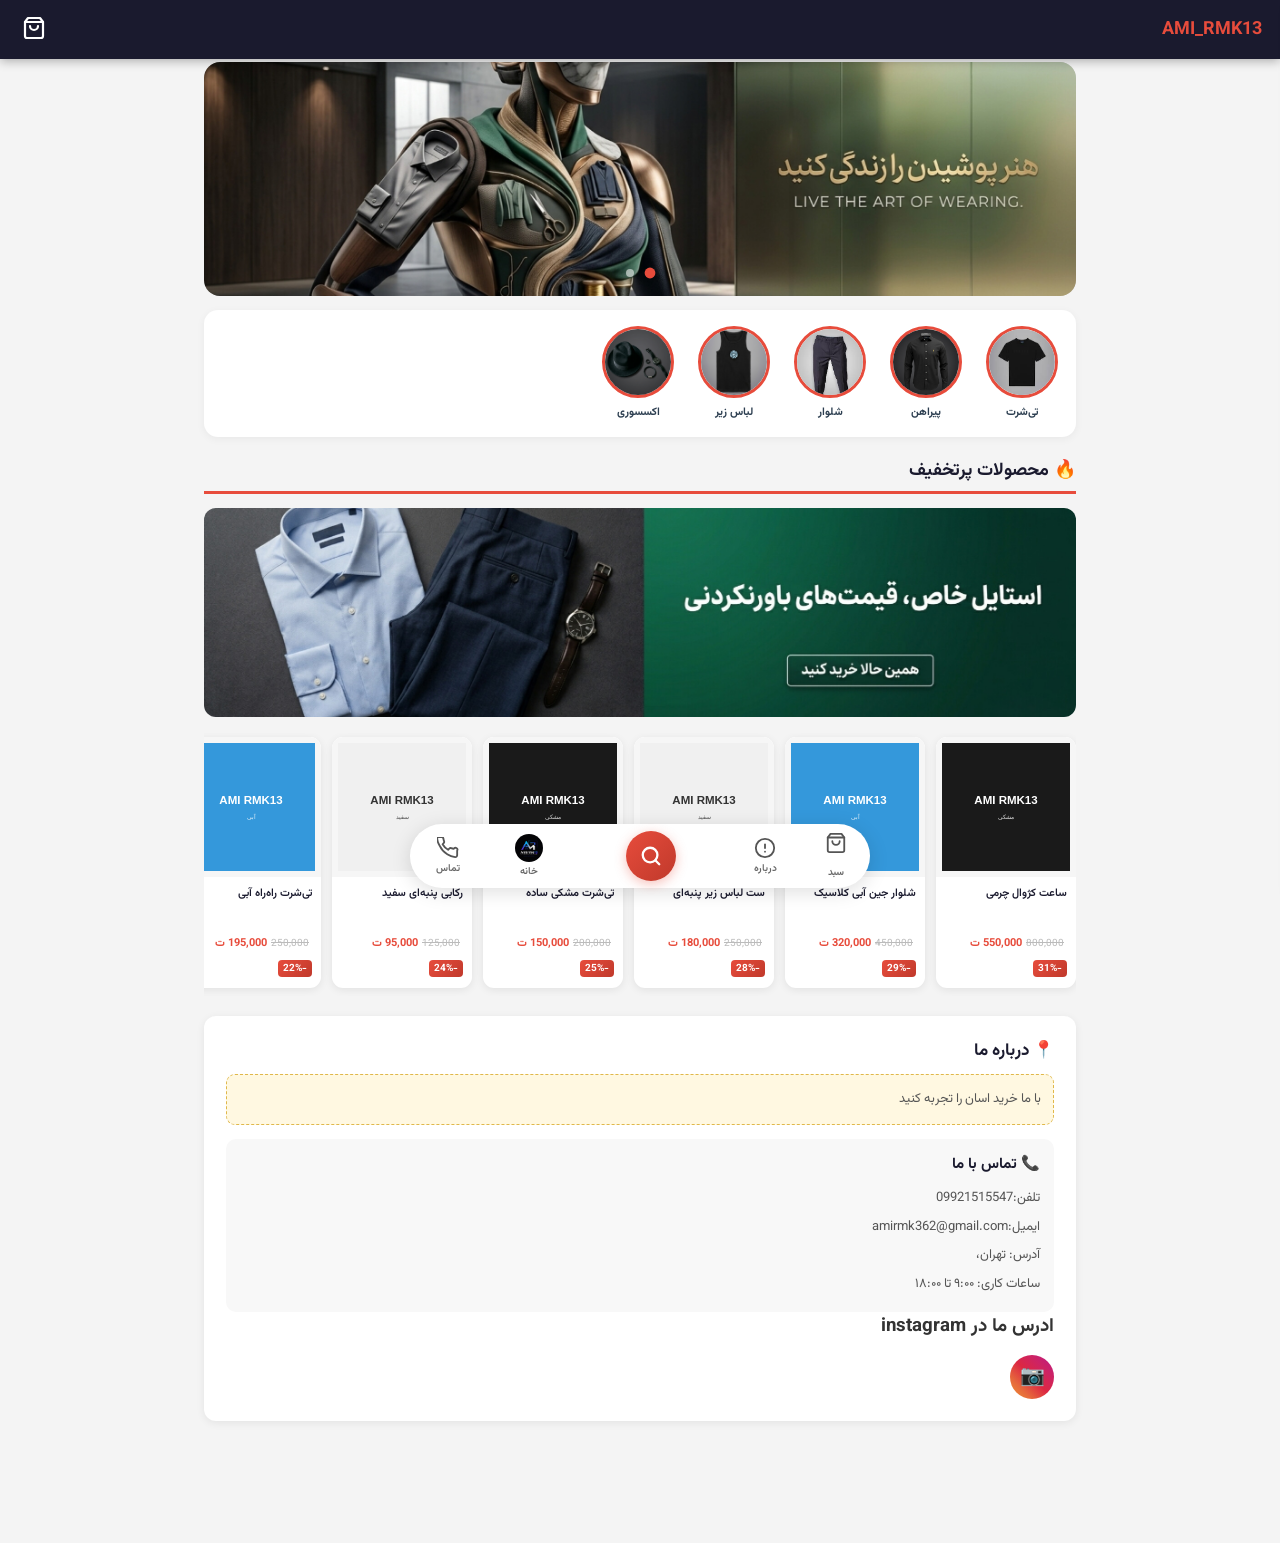
==== commit 64f43b06: "Add files via upload" ====
--- a/index.html
+++ b/index.html
@@ -32,9 +32,44 @@
       </div>
     </header>
 
+    <!-- 🔴 پوشه images رو کنار فایل‌های html بگذارید -->
     <div class="banner-slider">
-      <div class="b-slide active"><img id="banner1" src="" alt="بنر ۱" /></div>
-      <div class="b-slide"><img id="banner2" src="" alt="بنر ۲" /></div>
+      <div class="b-slide active">
+        <img
+          id="banner1"
+          src="بنر1.jpg"
+          alt="بنر ۱"
+          onerror="
+            this.onerror = null;
+            this.src = svgImg(
+              1200,
+              500,
+              'e74c3c',
+              'ffffff',
+              'بنر شماره ۱',
+              'AMI_RMK13',
+            );
+          "
+        />
+      </div>
+      <div class="b-slide">
+        <img
+          id="banner2"
+          src="بنر2.jpg"
+          alt="بنر ۲"
+          onerror="
+            this.onerror = null;
+            this.src = svgImg(
+              1200,
+              500,
+              '1a1a2e',
+              'ffffff',
+              'بنر شماره ۲',
+              'AMI_RMK13',
+            );
+          "
+        />
+      </div>
       <div class="b-dots">
         <span class="b-dot active" onclick="goBanner(0)"></span>
         <span class="b-dot" onclick="goBanner(1)"></span>
@@ -45,31 +80,71 @@
       <div class="cat-list">
         <div class="cat-item" onclick="location.href = 'tshirt.html'">
           <div class="cat-circle">
-            <img id="cat-tshirt" src="تیشرت.jpg" alt="تی‌شرت" />
+            <img
+              id="cat-tshirt"
+              src="تیشرت.jpg"
+              alt="تی‌شرت"
+              onerror="
+                this.onerror = null;
+                this.src = svgImg(150, 150, '3498db', 'ffffff', 'تی‌شرت');
+              "
+            />
           </div>
           <span class="cat-name">تی‌شرت</span>
         </div>
         <div class="cat-item" onclick="location.href = 'shirt.html'">
           <div class="cat-circle">
-            <img id="cat-shirt" src="" alt="پیراهن" />
+            <img
+              id="cat-shirt"
+              src="پیراهن.jpg"
+              alt="پیراهن"
+              onerror="
+                this.onerror = null;
+                this.src = svgImg(150, 150, '27ae60', 'ffffff', 'پیراهن');
+              "
+            />
           </div>
           <span class="cat-name">پیراهن</span>
         </div>
         <div class="cat-item" onclick="location.href = 'pants.html'">
           <div class="cat-circle">
-            <img id="cat-pants" src="" alt="شلوار" />
+            <img
+              id="cat-pants"
+              src="شلوار.jpg"
+              alt="شلوار"
+              onerror="
+                this.onerror = null;
+                this.src = svgImg(150, 150, '1a1a2e', 'ffffff', 'شلوار');
+              "
+            />
           </div>
           <span class="cat-name">شلوار</span>
         </div>
         <div class="cat-item" onclick="location.href = 'underwear.html'">
           <div class="cat-circle">
-            <img id="cat-underwear" src="" alt="لباس زیر" />
+            <img
+              id="cat-underwear"
+              src="لباس زیر.jpg"
+              alt="لباس زیر"
+              onerror="
+                this.onerror = null;
+                this.src = svgImg(150, 150, '95a5a6', 'ffffff', 'لباس زیر');
+              "
+            />
           </div>
           <span class="cat-name">لباس زیر</span>
         </div>
         <div class="cat-item" onclick="location.href = 'accessory.html'">
           <div class="cat-circle">
-            <img id="cat-accessory" src="" alt="اکسسوری" />
+            <img
+              id="cat-accessory"
+              src="اکسسوری.jpg"
+              alt="اکسسوری"
+              onerror="
+                this.onerror = null;
+                this.src = svgImg(150, 150, 'd4af37', '3a3a3a', 'اکسسوری');
+              "
+            />
           </div>
           <span class="cat-name">اکسسوری</span>
         </div>
@@ -79,7 +154,22 @@
     <div class="sec-wrap">
       <span class="sec-head">🔥 محصولات پرتخفیف</span>
       <div class="inner-banner">
-        <img id="disc-banner" src="" alt="بنر تخفیف" />
+        <img
+          id="disc-banner"
+          src="بنر3.jpg"
+          alt="بنر تخفیف"
+          onerror="
+            this.onerror = null;
+            this.src = svgImg(
+              1200,
+              290,
+              'c0392b',
+              'ffffff',
+              'محصولات پرتخفیف',
+              'تا ۳۱٪ تخفیف',
+            );
+          "
+        />
       </div>
       <div class="h-scroll" id="discount-scroll">
         <div class="h-inner" id="discount-list"></div>
@@ -88,26 +178,17 @@
 
     <div class="about-box" id="about-section">
       <h2>📍 درباره ما</h2>
-      <p>
-        لورم ایپسوم متن ساختگی با تولید سادگی نامفهوم از صنعت چاپ، و با استفاده
-        از طراحان گرافیک است، چاپگرها و متون بلکه روزنامه و مجله در ستون و
-        سطرآنچنان که لازم است، و برای شرایط فعلی تکنولوژی مورد نیاز، و کاربردهای
-        متنوع با هدف بهبود ابزارهای کاربردی می باشد، کتابهای زیادی در شصت و سه
-        درصد گذشته حال و آینده، شناخت فراوان جامعه و متخصصان را می طلبد، تا با
-        نرم افزارها شناخت بیشتری را برای طراحان رایانه ای علی الخصوص طراحان
-        خلاقی، و فرهنگ پیشرو در زبان فارسی ایجاد کرد، در این صورت می توان امید
-        داشت که تمام و دشواری موجود در ارائه راهکارها، و شرایط سخت تایپ به پایان
-        رسد و زمان مورد نیاز شامل حروفچینی دستاوردهای اصلی، و جوابگوی سوالات
-        پیوسته اهل دنیای موجود طراحی اساسا مورد استفاده قرار گیرد.
-      </p>
+      <!-- 🔴🔴🔴 متن دلخواه خودتون رو به‌جای این پاراگراف بنویسید 🔴🔴🔴 -->
+      <p class="about-placeholder">با ما خرید اسان را تجربه کنید</p>
       <div class="contact-box" id="contact-section">
         <h3>📞 تماس با ما</h3>
+        <!-- 🔴 اطلاعات تماس واقعی خودتون رو اینجا بنویسید -->
         <p>
-          تلفن: 09921515547-<br />ایمیل: info@amirmk13.com<br />آدرس: لورم<br />ساعات
-          کاری: ۹:۰۰ تا ۱۸:۰۰
+          تلفن:09921515547<br />ایمیل:amirmk362@gmail.com<br />آدرس: تهران،
+          <br />ساعات کاری: ۹:۰۰ تا ۱۸:۰۰
         </p>
       </div>
-      <h4>📷اینستا گرام</h4>
+      <h3>ادرس ما در instagram</h3>
       <a
         href="https://www.instagram.com/ami_rmk13?igsh=emZnbnZmOTB2OTJl"
         target="_blank"
@@ -132,26 +213,6 @@
     <script src="products-data.js"></script>
     <script src="shared.js"></script>
     <script>
-      /* 🔴 بنرها — اگه عکس واقعی داری، src این دوتا رو عوض کن */
-      document.getElementById("banner1").src = "بنر1.jpg";
-      svgImg(1200, 500, "e74c3c", "ffffff", "بنر شماره ۱", "AMI_RMK13");
-      document.getElementById("banner2").src = "بنر2.jpg";
-      svgImg(1200, 500, "1a1a2e", "ffffff", "بنر شماره ۲", "تخفیف ویژه");
-      document.getElementById("disc-banner").src = "بنر3.jpg";
-      svgImg(1200, 290, "c0392b", "ffffff", "محصولات پرتخفیف", "تا ۳۱٪ تخفیف");
-
-      /* 🔴 آیکون دسته‌بندی‌ها */
-      document.getElementById("cat-tshirt").src = "تیشرت.jpg";
-      svgImg(150, 150, "3498db", "ffffff", "تی‌شرت");
-      document.getElementById("cat-shirt").src = "پیراهن.jpg";
-      svgImg(150, 150, "27ae60", "ffffff", "پیراهن");
-      document.getElementById("cat-pants").src = "شلوار.jpg";
-      svgImg(150, 150, "1a1a2e", "ffffff", "شلوار");
-      document.getElementById("cat-underwear").src = "لباس زیر.jpg";
-      svgImg(150, 150, "95a5a6", "ffffff", "لباس زیر");
-      document.getElementById("cat-accessory").src = "اکسسوری.jpg";
-      svgImg(150, 150, "d4af37", "3a3a3a", "اکسسوری");
-
       /* اسلایدر بنر */
       var bi = 0,
         bSlides = document.querySelectorAll(".b-slide"),
@@ -167,11 +228,11 @@
         clearInterval(bT);
         bT = setInterval(function () {
           goBanner((bi + 1) % bSlides.length);
-        }, 4000);
+        }, 4500);
       }
       var bT = setInterval(function () {
         goBanner((bi + 1) % bSlides.length);
-      }, 4000);
+      }, 4500);
 
       /* محصولات پرتخفیف */
       var discountIds = Object.keys(PRODUCTS_DB)
@@ -185,6 +246,7 @@
         })
         .join("");
       enableDragScroll(document.getElementById("discount-scroll"));
+      observeCards();
     </script>
   </body>
 </html>
--- a/shared.css
+++ b/shared.css
@@ -7,6 +7,7 @@
 html,
 body {
   width: 100%;
+  max-width: 100%;
   overflow-x: hidden;
 }
 body {
@@ -17,6 +18,9 @@
   text-align: right;
   padding-top: 52px;
   padding-bottom: 100px;
+}
+img {
+  max-width: 100%;
 }
 
 /* HEADER */
@@ -123,6 +127,7 @@
   align-items: center;
   justify-content: center;
   box-shadow: 0 3px 12px rgba(231, 76, 60, 0.35);
+  animation: pulseGlow 2.6s ease-in-out infinite;
 }
 .bn-search-circle svg {
   width: 22px;
@@ -145,10 +150,11 @@
   justify-content: center;
 }
 
-/* BANNER */
+/* ===== کانتینر یکسان برای همه بخش‌ها — هیچ بخشی بیرون از قاب نیست ===== */
 .banner-slider {
   position: relative;
-  width: 100%;
+  margin: 10px 14px 0;
+  border-radius: 14px;
   padding-top: 42%;
   overflow: hidden;
   background: #ddd;
@@ -169,6 +175,9 @@
   height: 100%;
   object-fit: cover;
   display: block;
+}
+.b-slide.active img {
+  animation: kenBurns 7s ease-in-out infinite alternate;
 }
 .b-dots {
   position: absolute;
@@ -185,6 +194,7 @@
   border-radius: 50%;
   margin: 0 4px;
   cursor: pointer;
+  transition: all 0.25s;
 }
 .b-dot.active {
   background: #e74c3c;
@@ -194,10 +204,12 @@
 /* CATEGORY */
 .cat-section {
   background: white;
+  margin: 14px 14px 0;
+  border-radius: 14px;
   padding: 16px 0;
-  border-bottom: 1px solid #eee;
   overflow-x: auto;
   -webkit-overflow-scrolling: touch;
+  box-shadow: 0 2px 8px rgba(0, 0, 0, 0.05);
 }
 .cat-list {
   display: inline-block;
@@ -211,6 +223,10 @@
   margin-left: 12px;
   width: 80px;
   cursor: pointer;
+  transition: transform 0.25s;
+}
+.cat-item:active {
+  transform: scale(0.93);
 }
 .cat-circle {
   width: 72px;
@@ -266,7 +282,7 @@
   display: block;
 }
 
-/* ===== قاب یکسان عکس‌ها — همه جا ===== */
+/* ===== قاب یکسان عکس‌ها — همه‌جا ===== */
 .img-frame {
   position: relative;
   width: 100%;
@@ -287,12 +303,13 @@
   display: block;
 }
 
-/* H-SCROLL + درگ */
+/* ===== H-SCROLL — همیشه یک ردیف افقی ===== */
 .h-scroll {
   overflow-x: auto;
   -webkit-overflow-scrolling: touch;
   padding-bottom: 4px;
   cursor: grab;
+  white-space: nowrap;
 }
 .h-scroll.dragging {
   cursor: grabbing;
@@ -303,6 +320,7 @@
 .h-inner {
   display: inline-block;
   padding: 4px 0;
+  white-space: nowrap;
 }
 .p-card {
   display: inline-block;
@@ -315,10 +333,7 @@
   overflow: hidden;
   box-shadow: 0 2px 8px rgba(0, 0, 0, 0.08);
   cursor: pointer;
-  transition: transform 0.25s;
-}
-.p-card:active {
-  transform: scale(0.97);
+  white-space: normal;
 }
 .p-card .img-frame {
   border-radius: 11px 11px 0 0;
@@ -373,6 +388,13 @@
   font-size: 13px;
   color: #555;
   line-height: 1.9;
+}
+.about-placeholder {
+  background: #fff8e1;
+  border: 1.5px dashed #e0b84a;
+  border-radius: 9px;
+  padding: 12px;
+  color: #8a6d1e;
 }
 .contact-box {
   background: #f8f8f8;
@@ -453,6 +475,7 @@
   cursor: pointer;
   margin-left: 7px;
   vertical-align: middle;
+  transition: all 0.25s ease;
 }
 .f-btn.active {
   background: linear-gradient(135deg, #e74c3c, #c0392b);
@@ -479,13 +502,9 @@
   overflow: hidden;
   box-shadow: 0 2px 8px rgba(0, 0, 0, 0.07);
   cursor: pointer;
-  transition: transform 0.25s;
 }
 .g-card:nth-child(2n + 1) {
   margin-left: 0;
-}
-.g-card:active {
-  transform: scale(0.97);
 }
 .g-card .img-frame {
   border-radius: 11px 11px 0 0;
@@ -527,6 +546,31 @@
   color: #aaa;
   font-size: 13px;
   display: none;
+}
+
+/* ===== انیمیشن ورود کارت‌ها هنگام اسکرول ===== */
+.g-card,
+.p-card {
+  opacity: 0;
+  transform: translateY(26px) scale(0.97);
+  transition:
+    opacity 0.55s ease,
+    transform 0.55s ease,
+    box-shadow 0.25s ease;
+}
+.g-card.visible,
+.p-card.visible {
+  opacity: 1;
+  transform: translateY(0) scale(1);
+}
+.g-card:hover,
+.p-card:hover {
+  transform: translateY(-5px) scale(1);
+  box-shadow: 0 12px 28px rgba(0, 0, 0, 0.15);
+}
+.g-card:active,
+.p-card:active {
+  transform: scale(0.96);
 }
 
 /* DETAIL PAGE */
@@ -559,7 +603,6 @@
   text-decoration: none;
 }
 
-/* قاب عکس اصلی — هم‌اندازه با بدنه توضیحات، نه بزرگ */
 .detail-img-frame {
   margin: 6px 14px 0;
   background: #f6f6f6;
@@ -609,6 +652,7 @@
   cursor: pointer;
   flex-shrink: 0;
   border: 2px solid transparent;
+  transition: border-color 0.2s;
 }
 .thumb.active {
   border-color: #e74c3c;
@@ -682,7 +726,9 @@
   border-radius: 50%;
   cursor: pointer;
   border: 3px solid transparent;
-  transition: transform 0.2s;
+  transition:
+    transform 0.2s,
+    border-color 0.2s;
 }
 .color-dot.selected {
   border-color: #1a1a2e;
@@ -707,6 +753,7 @@
   font-weight: 700;
   cursor: pointer;
   border: 2px solid transparent;
+  transition: all 0.2s;
 }
 .sz-btn.selected {
   background: linear-gradient(135deg, #1a1a2e, #2c3e50);
@@ -742,6 +789,10 @@
   align-items: center;
   justify-content: center;
   box-shadow: 0 1px 4px rgba(0, 0, 0, 0.08);
+  transition: transform 0.15s;
+}
+.qty-btn:active {
+  transform: scale(0.88);
 }
 .qty-num {
   font-size: 14px;
@@ -751,40 +802,86 @@
   text-align: center;
 }
 
-.add-cart-btn {
+/* ===== دکمه‌های لوکس با افکت درخشش ===== */
+.add-cart-btn,
+.buy-btn,
+.checkout-btn,
+.submit-review-btn {
+  position: relative;
+  overflow: hidden;
   display: flex;
   align-items: center;
   justify-content: center;
   gap: 6px;
   width: 100%;
-  padding: 11px;
+  padding: 12px;
+  border: 1px solid rgba(255, 255, 255, 0.15);
+  border-radius: 12px;
+  font-size: 14px;
+  font-weight: 800;
+  letter-spacing: 0.4px;
+  cursor: pointer;
+  font-family: "Vazirmatn", sans-serif;
+  color: white;
+  margin-bottom: 8px;
+  box-shadow:
+    0 4px 16px rgba(0, 0, 0, 0.2),
+    inset 0 1px 0 rgba(255, 255, 255, 0.2);
+  transition:
+    transform 0.15s ease,
+    box-shadow 0.25s ease;
+}
+.add-cart-btn {
   background: linear-gradient(135deg, #e74c3c, #c0392b);
-  color: white;
-  border: none;
-  border-radius: 10px;
-  font-size: 14px;
-  font-weight: 700;
-  cursor: pointer;
-  margin-bottom: 8px;
-  box-shadow: 0 3px 10px rgba(231, 76, 60, 0.22);
-  font-family: "Vazirmatn", sans-serif;
 }
 .buy-btn {
-  display: flex;
-  align-items: center;
-  justify-content: center;
-  gap: 6px;
-  width: 100%;
-  padding: 11px;
   background: linear-gradient(135deg, #27ae60, #1e8449);
-  color: white;
-  border: none;
-  border-radius: 10px;
-  font-size: 14px;
-  font-weight: 700;
-  cursor: pointer;
-  box-shadow: 0 3px 10px rgba(39, 174, 96, 0.22);
-  font-family: "Vazirmatn", sans-serif;
+  border-top: 2px solid rgba(255, 215, 0, 0.45);
+  margin-bottom: 0;
+}
+.checkout-btn {
+  background: linear-gradient(135deg, #27ae60, #1e8449);
+}
+.submit-review-btn {
+  background: linear-gradient(135deg, #3498db, #2980b9);
+}
+.add-cart-btn::after,
+.buy-btn::after,
+.checkout-btn::after,
+.submit-review-btn::after {
+  content: "";
+  position: absolute;
+  top: 0;
+  bottom: 0;
+  left: -75%;
+  width: 45%;
+  background: linear-gradient(
+    120deg,
+    transparent,
+    rgba(255, 255, 255, 0.4),
+    transparent
+  );
+  transform: skewX(-20deg);
+}
+.add-cart-btn:hover::after,
+.buy-btn:hover::after,
+.checkout-btn:hover::after,
+.submit-review-btn:hover::after {
+  animation: shimmerMove 0.9s ease forwards;
+}
+.add-cart-btn:hover,
+.buy-btn:hover,
+.checkout-btn:hover,
+.submit-review-btn:hover {
+  box-shadow:
+    0 6px 22px rgba(0, 0, 0, 0.28),
+    inset 0 1px 0 rgba(255, 255, 255, 0.3);
+}
+.add-cart-btn:active,
+.buy-btn:active,
+.checkout-btn:active,
+.submit-review-btn:active {
+  transform: scale(0.97);
 }
 
 .desc-tabs {
@@ -799,6 +896,9 @@
   color: #999;
   cursor: pointer;
   border-bottom: 3px solid transparent;
+  transition:
+    color 0.2s,
+    border-color 0.2s;
 }
 .desc-tab.active {
   color: #e74c3c;
@@ -810,6 +910,7 @@
 }
 .desc-panel.active {
   display: block;
+  animation: fadeInUp 0.35s ease both;
 }
 .desc-panel p {
   font-size: 13px;
@@ -933,6 +1034,7 @@
   outline: none;
   text-align: right;
   background: #fafafa;
+  transition: border-color 0.2s;
 }
 .form-input:focus {
   border-color: #e74c3c;
@@ -951,6 +1053,7 @@
   resize: none;
   height: 85px;
   background: #fafafa;
+  transition: border-color 0.2s;
 }
 .form-textarea:focus {
   border-color: #e74c3c;
@@ -970,28 +1073,12 @@
   font-size: 26px;
   color: #ddd;
   cursor: pointer;
+  transition: color 0.15s;
 }
 .star-picker input:checked ~ label,
 .star-picker label:hover,
 .star-picker label:hover ~ label {
   color: #f1c40f;
-}
-.submit-review-btn {
-  display: flex;
-  align-items: center;
-  justify-content: center;
-  gap: 6px;
-  width: 100%;
-  padding: 11px;
-  background: linear-gradient(135deg, #3498db, #2980b9);
-  color: white;
-  border: none;
-  border-radius: 10px;
-  font-size: 14px;
-  font-weight: 700;
-  cursor: pointer;
-  font-family: "Vazirmatn", sans-serif;
-  box-shadow: 0 3px 10px rgba(52, 152, 219, 0.22);
 }
 
 /* LIGHTBOX */
@@ -1006,6 +1093,7 @@
 }
 .lightbox.open {
   display: flex;
+  animation: fadeInUp 0.3s ease;
 }
 .lightbox img {
   max-width: 90vw;
@@ -1045,6 +1133,10 @@
   display: flex;
   align-items: center;
   justify-content: center;
+  transition: background 0.2s;
+}
+.lightbox-arrow:hover {
+  background: rgba(255, 255, 255, 0.3);
 }
 .lightbox-arrow.prev {
   right: 12px;
@@ -1117,6 +1209,7 @@
   display: flex;
   align-items: center;
   gap: 9px;
+  animation: fadeInUp 0.35s ease both;
 }
 .cs-item-img {
   width: 48px;
@@ -1165,6 +1258,10 @@
   align-items: center;
   justify-content: center;
   font-weight: 700;
+  transition: transform 0.15s;
+}
+.cs-qty-btn:active {
+  transform: scale(0.85);
 }
 .cs-qty-num {
   font-size: 12px;
@@ -1197,15 +1294,6 @@
   display: block;
   width: calc(100% - 30px);
   margin: 0 15px 15px;
-  padding: 11px;
-  background: linear-gradient(135deg, #27ae60, #1e8449);
-  color: white;
-  border: none;
-  border-radius: 10px;
-  font-size: 13px;
-  font-weight: 700;
-  cursor: pointer;
-  font-family: "Vazirmatn", sans-serif;
 }
 .cart-overlay {
   display: none;
@@ -1216,6 +1304,7 @@
 }
 .cart-overlay.show {
   display: block;
+  animation: fadeInUp 0.25s ease;
 }
 
 /* SEARCH OVERLAY */
@@ -1231,6 +1320,7 @@
 }
 .search-overlay.open {
   display: flex;
+  animation: fadeInUp 0.25s ease;
 }
 .search-box-inner {
   width: 90%;
@@ -1266,20 +1356,65 @@
   color: #555;
 }
 
+/* ===== ANIMATIONS ===== */
+@keyframes fadeInUp {
+  from {
+    opacity: 0;
+    transform: translateY(18px);
+  }
+  to {
+    opacity: 1;
+    transform: translateY(0);
+  }
+}
+@keyframes kenBurns {
+  from {
+    transform: scale(1);
+  }
+  to {
+    transform: scale(1.09);
+  }
+}
+@keyframes badgeBounce {
+  0%,
+  100% {
+    transform: scale(1);
+  }
+  45% {
+    transform: scale(1.4) rotate(-8deg);
+  }
+  70% {
+    transform: scale(1.15) rotate(4deg);
+  }
+}
+@keyframes shimmerMove {
+  0% {
+    left: -75%;
+  }
+  100% {
+    left: 130%;
+  }
+}
+@keyframes pulseGlow {
+  0%,
+  100% {
+    box-shadow: 0 3px 12px rgba(231, 76, 60, 0.35);
+  }
+  50% {
+    box-shadow: 0 3px 22px rgba(231, 76, 60, 0.65);
+  }
+}
+.badge-bounce {
+  animation: badgeBounce 0.5s ease;
+}
+
 /* RESPONSIVE */
 @media (max-width: 480px) {
-  .g-card {
-    width: calc(50% - 6px);
-    margin-left: 10px;
-  }
-  .g-card:nth-child(2n + 1) {
-    margin-left: 0;
+  .detail-img-frame {
+    padding-top: 95%;
   }
   .banner-slider {
     padding-top: 48%;
-  }
-  .detail-img-frame {
-    padding-top: 95%;
   }
 }
 @media (min-width: 601px) {
@@ -1315,7 +1450,7 @@
   }
   .banner-slider {
     padding-top: 26%;
-    border-radius: 12px;
+    border-radius: 16px;
   }
   .g-card {
     width: calc(25% - 10px);
